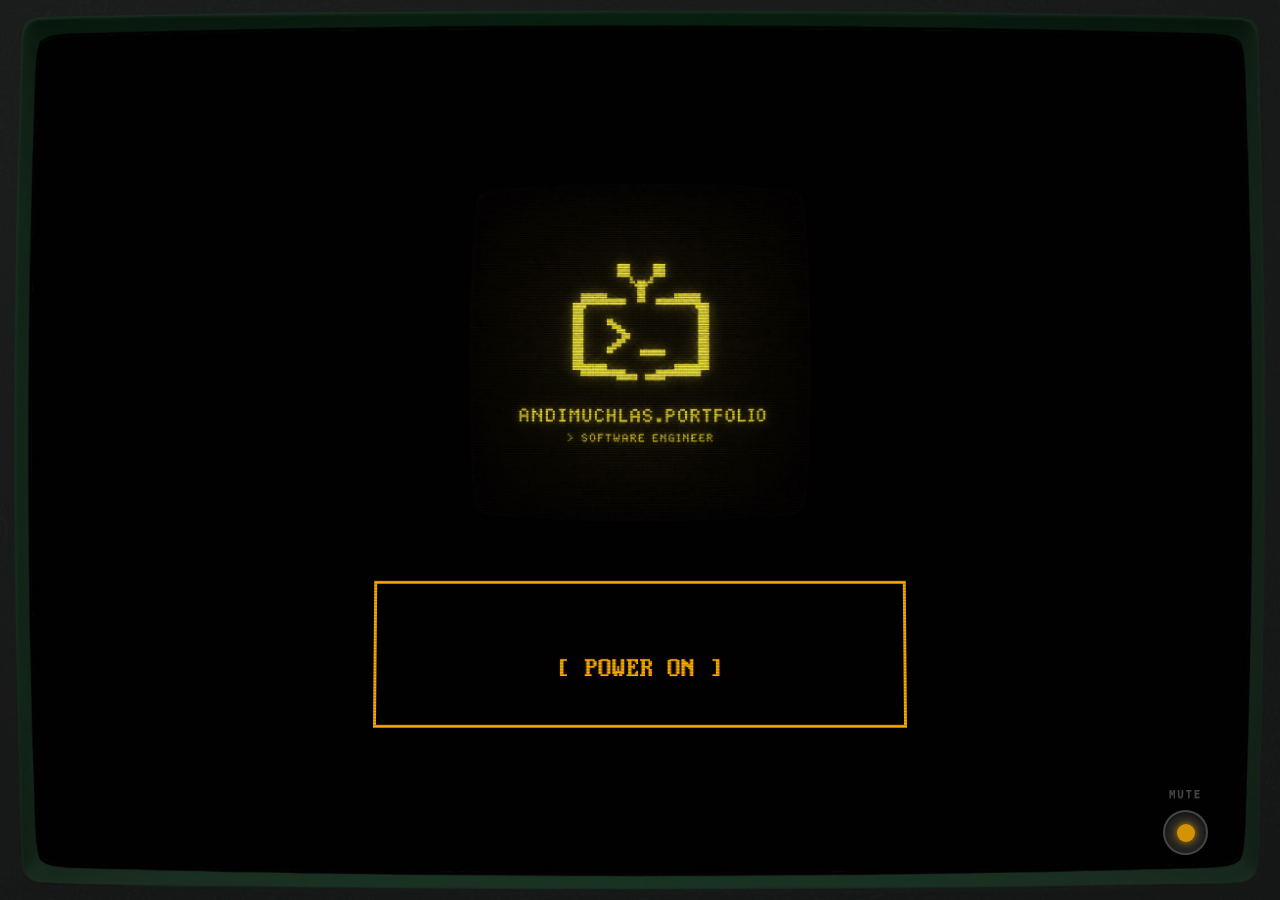
==== index.html @ 0d11bb4f "feat: updating project, standarize typing" ====
<!DOCTYPE html>
<html lang="en">

<head>
    <meta charset="UTF-8">
    <meta name="viewport" content="width=device-width, initial-scale=1.0">
    <title>Andi Muchlas | Full-Stack &amp; Geospatial Software Engineer | AMRSYS 9400</title>
    <link rel="canonical" href="https://andi.is-a.dev/">
    <meta name="google-site-verification" content="oA6vp4Z1dQgkfulUocs3tjHsFD3Jf-U3T1Q2BuzK4dA">
    <link rel="stylesheet" href="/css/reset.css">
    <link rel="stylesheet" href="/css/monitor.css">
    <link rel="stylesheet" href="/css/crt-hardware.css">
    <link rel="stylesheet" href="/css/crt-phosphor.css">
    <link rel="stylesheet" href="/css/dos-ui.css">
    <link rel="icon" type="image/png" href="/assets/img/logo/web-logo.png">
    <link rel="sitemap" type="application/xml" title="Sitemap" href="/sitemap.xml">
    <meta name="description" content="Official portfolio of Andi Muchlas Ramadani - Full-Stack &amp; Geospatial Software Engineer. Interactive web platforms, spatial routing systems, Three.js 3D graphics, and distributed backend services.">
    <meta name="keywords" content="Andi Muchlas, Andi Dev, Andi Developer, Andi Muchlas Ramadani, Full-Stack Engineer, Geospatial Engineer, React, Next.js, Three.js, Leaflet, Go, TypeScript, PostGIS, Uber H3, OSRM, C#, Unity, Kubernetes, Redis, NATS, Typesense, Retro Portfolio, TUI">
    <meta name="author" content="Andi Muchlas Ramadani">

    <!-- Open Graph / Facebook -->
    <meta property="og:type" content="website">
    <meta property="og:url" content="https://andi.is-a.dev/">
    <meta property="og:title" content="Andi Muchlas - Full-Stack &amp; Geospatial Software Engineer">
    <meta property="og:description" content="Official portfolio of Andi Muchlas. Full-Stack &amp; Geospatial Software Engineer: TypeScript, React, Next.js, Three.js, Leaflet, Go, PostGIS, Uber H3, C#, and Unity.">
    <meta property="og:image" content="https://andi.is-a.dev/assets/img/logo/web-logo.png">

    <!-- Twitter -->
    <meta property="twitter:card" content="summary_large_image">
    <meta property="twitter:url" content="https://andi.is-a.dev/">
    <meta property="twitter:title" content="Andi Muchlas - Full-Stack &amp; Geospatial Software Engineer">
    <meta property="twitter:description" content="Official portfolio of Andi Muchlas. Full-Stack &amp; Geospatial Software Engineer: TypeScript, React, Next.js, Three.js, Leaflet, Go, PostGIS, Uber H3, C#, and Unity.">
    <meta property="twitter:image" content="https://andi.is-a.dev/assets/img/logo/web-logo.png">
    
    <!-- Structured Data -->
    <script type="application/ld+json">
    {
      "@context": "https://schema.org",
      "@type": "Person",
      "name": "Andi Muchlas Ramadani",
      "alternateName": ["Andi Muchlas", "Andi Dev", "Andi Developer"],
      "jobTitle": "Full-Stack & Geospatial Software Engineer",
      "url": "https://andi.is-a.dev/",
      "sameAs": [
        "https://linkedin.com/in/andimuchlas",
        "https://github.com/andimuchlas",
        "https://landing-page-porfolio-one.vercel.app/"
      ]
    }
    </script>
    
    <!-- Vercel Analytics -->
    <script>
        window.va = window.va || function () { (window.vaq = window.vaq || []).push(arguments); };
    </script>
    <script defer src="/_vercel/insights/script.js"></script>
</head>

<body>
    <!-- Hidden SEO Content for Indexing -->
    <section style="position: absolute; width: 1px; height: 1px; padding: 0; margin: -1px; overflow: hidden; clip: rect(0, 0, 0, 0); border: 0;">
        <h1>Andi Muchlas Ramadani - Full-Stack &amp; Geospatial Software Engineer Portfolio</h1>
        <h2>Retro Terminal TUI Portfolio - Full-Stack Web · Geospatial · Distributed Systems · Interactive 3D</h2>
        <p>Andi Muchlas is a Full-Stack &amp; Geospatial Software Engineer with 3+ years of experience delivering end-to-end applications. Proficient across modern frontend (TypeScript, React, Next.js, Three.js, Leaflet, Tailwind CSS), distributed backend engines (Go, Node.js/Bun, PHP, PostgreSQL/PostGIS, Uber H3, OSRM, Redis, NATS, gRPC Protobuf, Kubernetes), and real-time interactive systems (Unity C#, LiDAR IoT sensors, WebSockets).</p>
        
        <h3>Technical Skills</h3>
        <ul>
            <li>Languages: TypeScript, JavaScript, Go, PHP, Python, SQL, C#</li>
            <li>Frontend &amp; Web: React, Next.js (App Router), Tailwind CSS, Three.js, Leaflet, D3.js, WebSockets</li>
            <li>Backend &amp; Geospatial: PostgreSQL, PostGIS, Spatial SQL, Uber H3 Hexagonal Grid, OSRM, Redis, NATS, Hono.js, gRPC (Protobuf), Scrapy ETL</li>
            <li>Real-Time &amp; Interactive: Unity (C#), LiDAR Sensor Telemetry, WebSocket Streaming, Oculus LipSync</li>
            <li>Cloud &amp; DevOps: Docker, Kubernetes, AWS (S3, IAM), Vercel, CI/CD, Linux</li>
            <li>Testing &amp; Methods: Vitest (Automated Unit Testing), Client-Side Math Engines, SEO (JSON-LD)</li>
            <li>Spoken Languages: Indonesian (Native), English (Professional Working Proficiency)</li>
        </ul>

        <h3>Professional Experience</h3>
        <p>Currently working as Software Engineer (Backend &amp; Web Systems) at PT Lintas Cakra Cipta (Go, Leaflet, PostGIS, Kubernetes, Redis, NATS) and Interactive Software Engineer at Molca Teknologi Nusantara (Unity, C#). Previous roles include Software Engineer (IoT &amp; Interactive Systems) at Automata Visual (Geological Museum Disaster Room LiDAR installation) and Software Engineer (Web &amp; Interactive Systems) at UVISUAL Studio (Gephyrion full-stack PHP/Unity WebSocket platform), alongside teaching assistant mentorship at ITENAS.</p>
        
        <h3>Links & Site Navigation</h3>
        <nav>
            <a href="/">Home Menu</a> |
            <a href="/profile">Profile</a> |
            <a href="/experience">Work Experience</a> |
            <a href="/projects">Projects</a> |
            <a href="/skills">Skills</a> |
            <a href="/certification">Certifications</a> |
            <a href="https://linkedin.com/in/andimuchlas">LinkedIn Profile</a> |
            <a href="https://github.com/andimuchlas">GitHub Repositories</a> |
            <a href="https://landing-page-porfolio-one.vercel.app/">Modern Interactive Web Portfolio</a>
        </nav>
    </section>
    
    <div id="room">
        <div id="monitor-assembly">
            <div class="monitor-frame-overlay"></div>

            <div class="screen-container">
                <div class="screen-glass">
                    <div class="screen-glow-to-bezel"></div>

                    <div class="cristal"></div>
                    <div class="scanline"></div>
                    <div class="scanline1"></div>
                    <div class="glitch-overlay">
                        <div class="glitch-bar glitch-active"></div>
                    </div>
                    <div class="dirt-overlay"></div>

                    <div id="wipe-transition-layer">
                        <div id="terminal-content" class="phosphor-amber">
                            <!-- Mobile Notice -->
                            <div id="mobile-notice" style="display: none; position: absolute; top: 0; left: 0; width: 100%; height: 100%; flex-direction: column; align-items: center; justify-content: center; z-index: 101; background: #000; padding: 2vmin; text-align: center;">
                                <pre style="font-size: 2.5vmin; line-height: 1.2; color: #FFB000; margin-bottom: 3vmin; pointer-events: none; white-space: pre; text-align: left; display: inline-block;">
╔════════════════════════════╗
║   AMRSYS/9400  WARNING     ║
╠════════════════════════════╣
║                            ║
║  Display resolution        ║
║  below minimum threshold.  ║
║                            ║
║  Recommended: 1024x768     ║
║  Current: mobile viewport  ║
║                            ║
╚════════════════════════════╝</pre>
                                <div style="display: flex; flex-direction: column; gap: 3vmin; align-items: center; width: 100%;">
                                    <div id="continue-btn" style="padding: 1.5vmin 0; border: 2px solid #FFB000; cursor: pointer; font-size: 0.9em; transition: all 0.2s; background: rgba(0,0,0,0.9); width: 70vmin; display: flex; justify-content: center; align-items: center; white-space: nowrap;">
                                        [ CONTINUE ANYWAY ]
                                    </div>
                                    <div id="compact-btn" style="padding: 1.5vmin 0; border: 2px solid #FFB000; cursor: pointer; font-size: 0.9em; transition: all 0.2s; background: rgba(0,0,0,0.9); opacity: 0.6; width: 70vmin; display: flex; justify-content: center; align-items: center; white-space: nowrap;">
                                        [ VIEW COMPACT MODE ]
                                    </div>
                                </div>
                            </div>

                            <!-- Desktop/Splash Screen -->
                            <div id="splash-screen"
                                style="position: absolute; top: 0; left: 0; width: 100%; height: 100%; display: flex; flex-direction: column; align-items: center; justify-content: center; z-index: 100; gap: 6vmin; background: #000;">
                                <img src="assets/img/logo/web-logo.png" alt="Logo"
                                    style="width: 40vmin; height: auto; opacity: 0.9; filter: grayscale(1) sepia(1) hue-rotate(15deg) saturate(3) brightness(1.2);">
                                <div id="power-btn"
                                    style="padding: 1vmin 6vmin; border: 3px solid #FFB000; cursor: pointer; font-size: 3vmin; transition: all 0.2s; background: rgba(0,0,0,0.9); text-align: center; width: 60vmin; display: flex; align-items: center; justify-content: center; margin: 0 auto;">
                                    [ POWER ON ]
                                </div>
                            </div>
                        </div>
                    </div>
                </div>
            </div>
            <!-- Hardware Buttons on Bezel -->
            <div id="btn-mute-container" style="position: absolute; bottom: 5vmin; right: 8vmin; display: flex; flex-direction: column; align-items: center; gap: 1vmin; z-index: 1100;">
                <span style="color: #444; font-size: 1.2vmin; font-family: monospace; font-weight: bold; letter-spacing: 0.2vmin; text-shadow: 0 1px 0 rgba(255,255,255,0.1);">MUTE</span>
                <div id="btn-mute" 
                     title="Mute/Unmute (M)"
                     style="width: 5vmin; height: 5vmin; background: #222; border: 2px solid #444; border-radius: 50%; cursor: pointer; box-shadow: inset 0 2px 4px rgba(0,0,0,0.5), 0 2px 4px rgba(0,0,0,0.8); display: flex; align-items: center; justify-content: center; transition: transform 0.1s;">
                    <div style="width: 2vmin; height: 2vmin; background: #FFB000; border-radius: 50%; opacity: 0.8; box-shadow: 0 0 8px #FFB000;"></div>
                </div>
            </div>
        </div>
    </div>

    <input type="text" id="keyboard-capture" autocomplete="off" spellcheck="false"
        style="position: absolute; opacity: 0; top: -1000px;">

    <script defer src="/js/audio.js"></script>
    <script defer src="/js/renderer.js"></script>
    <script defer src="/js/sections/profile.js"></script>
    <script defer src="/js/sections/experience.js"></script>
    <script defer src="/js/sections/projects.js"></script>
    <script defer src="/js/sections/skills.js"></script>
    <script defer src="/js/sections/contact.js"></script>
    <script defer src="/js/menu.js"></script>
    <script defer src="/js/boot.js"></script>
    <script>
        document.addEventListener('DOMContentLoaded', () => {
            const powerBtn = document.getElementById('power-btn');
            const splash = document.getElementById('splash-screen');
            const mobileNotice = document.getElementById('mobile-notice');
            const continueBtn = document.getElementById('continue-btn');
            const compactBtn = document.getElementById('compact-btn');

            const isMobile = window.innerWidth < 768;
            const mobileAck = sessionStorage.getItem('amrsys_mobile_ack') === 'true';
            const isPoweredOn = sessionStorage.getItem('amrsys_powered_on') === 'true';

            if (isMobile && !mobileAck) {
                mobileNotice.style.display = 'flex';
                splash.style.display = 'none';
            }

            const handleMobileDismiss = () => {
                sessionStorage.setItem('amrsys_mobile_ack', 'true');
                mobileNotice.style.display = 'none';
                if (isPoweredOn) {
                    document.body.classList.add('power-on');
                    window.MenuManager.showMenu(false);
                } else {
                    splash.style.display = 'flex';
                }
                if (window.Audio) {
                    window.Audio.init();
                    window.Audio.playClick();
                }
            };

            continueBtn.addEventListener('click', handleMobileDismiss);
            compactBtn.addEventListener('click', handleMobileDismiss);

            if (isPoweredOn) {
                splash.style.display = 'none';
                document.body.classList.add('power-on');
                // Give scripts time to defer load
                setTimeout(() => {
                    if (window.MenuManager) {
                        window.MenuManager.showMenu(false);
                    }
                }, 50);
            }

            powerBtn.addEventListener('click', async () => {
                powerBtn.style.pointerEvents = 'none';
                sessionStorage.setItem('amrsys_powered_on', 'true');
                if (window.Audio) await window.Audio.init();
                splash.style.display = 'none';
                if (window.innerWidth >= 768) {
                    document.getElementById('keyboard-capture').focus();
                }
                window.BootManager.start();
            });

            document.body.addEventListener('click', () => {
                if (window.innerWidth >= 768) {
                    const kc = document.getElementById('keyboard-capture');
                    if (kc) kc.focus();
                }
            });
        });
    </script>
</body>

</html>
---- css/monitor.css ----
/* css/monitor.css */
#room {
    width: 100vw;
    height: 100vh;
    display: flex;
    justify-content: center;
    align-items: center;
    background-color: #000;
    position: relative;
    padding: 0;
    overflow: hidden;
    cursor: url("data:image/svg+xml,%3Csvg xmlns='http://www.w3.org/2000/svg' width='32' height='32' viewBox='0 0 32 32'%3E%3Cpath d='M0 0 L0 24 L6 18 L12 30 L16 28 L10 16 L18 16 Z' fill='%23FFB000' stroke='%23000' stroke-width='1'/%3E%3C/svg%3E") 0 0, auto;
}

#monitor-assembly {
    position: relative;
    z-index: 1;
    width: 100%;
    height: 100%;
}

.screen-container {
    width: 100%;
    height: 100%;
    position: absolute;
    top: 0; left: 0;
    background-color: #000;
}

.monitor-frame-overlay {
    position: absolute;
    top: 0;
    left: 0;
    width: 100%;
    height: 100%;
    background-image: url('../assets/img/frame-monitor.png');
    background-size: 100% 100%; /* Stretch frame to fit viewport */
    background-position: center;
    background-repeat: no-repeat;
    pointer-events: none; /* Let clicks pass through to the screen */
    z-index: 100;
}
---- css/crt-hardware.css ----
/* css/crt-hardware.css */

.screen-glass {
    width: 100%;
    height: 100%;
    position: relative;
    overflow: hidden;
    background-color: black;
    animation: flicker 4s infinite linear;
}

.screen-glass::before {
    content: "";
    position: absolute;
    top: 0; left: 0; width: 100%; height: 100%;
    background-image: radial-gradient(200% 250% at center, rgba(0, 70, 70, 0.85), black 100%);
    opacity: 0;
    transition: opacity 4s ease-in;
    pointer-events: none;
    z-index: 1;
}

body.power-on .screen-glass::before {
    opacity: 1;
    transition: none !important;
}

@keyframes flicker {
    0%, 19.999%, 22%, 62.999%, 64%, 64.999%, 70%, 100% { opacity: 1; }
    20%, 21.999%, 63%, 63.999%, 65%, 69.999% { opacity: 0.98; }
}

/* Background noise */
.dirt-overlay {
    position: absolute;
    top: 0;
    left: 0;
    width: 100%;
    height: 100%;
    background-image: url('../assets/img/background-noise.png');
    background-size: cover;
    mix-blend-mode: overlay; /* or screen/multiply depending on the noise image */
    opacity: 0.15;
    z-index: 45;
    pointer-events: none;
}

/* Videomator exact cristal effect */
.cristal {
    pointer-events: none;	
    overflow: hidden;
    position: fixed;
    top: 0; right: 0; bottom: 0; left: 0;
    width: 100%;
    height: 100%;
    opacity: 0.6;
    background: linear-gradient(rgba(18, 16, 16, 0) 50%, rgba(0, 0, 0, 0.25) 50%), linear-gradient(90deg, rgba(255, 0, 0, 0.06), rgba(0, 255, 0, 0.02), rgba(0, 0, 255, 0.06));
    background-size: 100% 3px, 2px 100%;
    z-index: 50;
}

/* Videomator exact scanlines */
.scanline {
    width: 100%;
    height: 100px;
    z-index: 51;
    background: linear-gradient(
        0deg,
        rgba(0, 0, 0, 0) 0%,
        rgba(255, 255, 255, 0.2) 10%,
        rgba(0, 0, 0, 0.1) 100%
    );
    opacity: 0.1;
    position: absolute;
    bottom: 100%;
    animation: scanline 10s linear infinite;
    pointer-events: none;	
}

.scanline1 {
    width: 100%;
    height: 100px;
    z-index: 52;
    background: linear-gradient(
        0deg,
        rgba(0, 0, 0, 0) 0%,
        rgba(255, 255, 255, 0.2) 10%,
        rgba(0, 0, 0, 0.1) 100%
    );
    opacity: 0.1;
    position: absolute;
    bottom: 100%;
    animation: scanline 4s linear infinite;
    pointer-events: none;	
}

@keyframes scanline {
    0% { bottom: 100%; }
    80% { bottom: 100%; }
    100% { bottom: 0%; }
}

/* Occasional Glitch Distortion */
.glitch-overlay {
    position: absolute;
    top: 0;
    left: 0;
    width: 100%;
    height: 100%;
    z-index: 60;
    pointer-events: none;
    overflow: hidden;
}

.glitch-bar {
    position: absolute;
    width: 100%;
    height: 2px;
    background: rgba(255, 255, 255, 0.3);
    box-shadow: 0 0 10px rgba(0, 255, 255, 0.5), 0 0 20px rgba(255, 0, 255, 0.5);
    opacity: 0;
    z-index: 61;
}

@keyframes glitchMove {
    0% { top: -10%; opacity: 0; transform: scaleY(1) skewX(0deg); }
    2% { opacity: 0.8; transform: scaleY(10) skewX(20deg); }
    5% { opacity: 0.5; transform: scaleY(2) skewX(-20deg); }
    8% { top: 110%; opacity: 0; transform: scaleY(1) skewX(0deg); }
    100% { top: 110%; opacity: 0; }
}

.glitch-active {
    animation: glitchMove 6s infinite linear;
    /* We'll trigger this infrequently via a longer duration or JS */
    animation-delay: 5s; 
    animation-duration: 20s; 
}

#wipe-transition-layer {
    width: 100%;
    height: 100%;
    position: relative;
    z-index: 10;
    /* Simulate barrel distortion with a stronger CSS perspective to make it feel convex */
    transform: perspective(800px) rotateX(1.5deg) scale(0.98);
    transform-style: preserve-3d;
    
    /* Occasional Glitch */
    animation: contentGlitch 25s infinite linear;
}

@keyframes contentGlitch {
    0%, 90%, 100% { transform: perspective(800px) rotateX(1.5deg) scale(0.98) translate(0); filter: none; }
    92% { transform: perspective(800px) rotateX(1.5deg) scale(0.98) translate(-10px, 2px); filter: hue-rotate(90deg) brightness(1.5); }
    94% { transform: perspective(800px) rotateX(1.5deg) scale(0.98) translate(10px, -2px); filter: hue-rotate(-90deg) brightness(1.2); }
    96% { transform: perspective(800px) rotateX(1.5deg) scale(0.98) translate(-5px, 1px); filter: contrast(2) brightness(2); }
    98% { transform: perspective(800px) rotateX(1.5deg) scale(0.98) translate(0); filter: none; }
}

/* Startup animation only during initial cold boot */
body.cold-booting #wipe-transition-layer {
    animation: startup 1.5s ease-out forwards;
}

body.power-on #wipe-transition-layer {
    transform: perspective(800px) rotateX(1.5deg) scale(0.98);
    opacity: 1;
}

@keyframes startup {
    0% { transform: scale(0.005, 0.005); filter: brightness(3); opacity: 0; }
    30% { transform: scale(1, 0.005); filter: brightness(2); opacity: 1; }
    100% { transform: perspective(800px) rotateX(1.5deg) scale(0.98); 
           filter: brightness(1); opacity: 1; }
}

@keyframes shutdown {
    0% { transform: scale(1, 1); filter: brightness(1); }
    40% { transform: scale(1, 0.005); filter: brightness(2); }
    70% { transform: scale(0.005, 0.005); filter: brightness(3); opacity: 1; }
    100% { transform: scale(0, 0); filter: brightness(0); opacity: 0; }
}
---- css/crt-phosphor.css ----
/* css/crt-phosphor.css */

@font-face {
    font-family: "Eagle SpCGA Alt3";
    src: url("../assets/fonts/Web437_EagleSpCGA_Alt3.woff") format("woff");
    font-weight: normal;
    font-style: normal;
    font-variant: small-caps;
}
@font-face {
    font-family: "Web437_EagleSpCGA_Alt2";
    src: url("../assets/fonts/Web437_EagleSpCGA_Alt2.woff") format("woff");
    font-weight: normal;
    font-style: normal;
}
@font-face {
    font-family: "WebPlus_IBM_VGA_8x16";
    src: url("../assets/fonts/WebPlus_IBM_VGA_8x16.woff") format("woff");
    font-weight: normal;
    font-style: normal;
}
@font-face {
    font-family: 'VT323';
    src: url('../assets/fonts/VT323-Regular.ttf') format('truetype');
    font-weight: normal;
    font-style: normal;
}

body {
    font-family: "WebPlus_IBM_VGA_8x16", Inconsolata, monospace;
}

@keyframes textShadowAmber {
    0%, 100% { text-shadow: 0 0 2px rgba(255, 176, 0, 0.4), 0 0 5px rgba(255, 176, 0, 0.2); }
    50% { text-shadow: 0 0 1px rgba(255, 176, 0, 0.3), 0 0 4px rgba(255, 176, 0, 0.1); }
}

@keyframes textShadowGreen {
    0%, 100% { text-shadow: 0 0 2px rgba(0, 255, 136, 0.4), 0 0 5px rgba(0, 255, 136, 0.2); }
    50% { text-shadow: 0 0 1px rgba(0, 255, 136, 0.3), 0 0 4px rgba(0, 255, 136, 0.1); }
}

.phosphor-amber {
    color: #FFB000;
    text-shadow: 0 0 2px rgba(255, 176, 0, 0.4);
}

.phosphor-green-primary {
    color: #00ff88;
    text-shadow: 0 0 2px rgba(0, 255, 136, 0.4);
}

.phosphor-green-dim {
    color: #00aa55;
    text-shadow: 0 0 2px rgba(0, 170, 85, 0.4);
}

.phosphor-highlight {
    color: #050505;
    background: #FFB000; /* Use Amber for selection background to match primary theme */
    text-shadow: none;
}

/* Phosphor Persistence (Fade in) */
.phosphor-fade-in {
    animation: phosphorPersistence 120ms ease-out forwards;
    opacity: 0;
}

@keyframes phosphorPersistence {
    0% { opacity: 0; filter: brightness(0); }
    50% { opacity: 0.8; filter: brightness(1.5); }
    100% { opacity: 1; filter: brightness(1); }
}

/* The prompt cursor blink */
.cursor {
    display: inline-block;
    width: 0.6em;
    height: 1em;
    background-color: #009900;
    vertical-align: bottom;
    animation: cursorBlink 1.05s steps(2, start) infinite;
}

@keyframes cursorBlink {
    0%, 100% { opacity: 1; }
    50% { opacity: 0; }
}

/* Screen Wipe Transition */
.screen-wipe-enter {
    animation: wipeEnter 200ms linear forwards; 
}

.screen-wipe-exit {
    animation: wipeExit 150ms linear forwards;
}

@keyframes wipeEnter {
    0% { clip-path: polygon(0 0, 0 0, 0 100%, 0 100%); opacity: 0; filter: contrast(3); }
    50% { opacity: 1; filter: brightness(1.5) contrast(2) hue-rotate(-10deg); }
    100% { clip-path: polygon(0 0, 100% 0, 100% 100%, 0 100%); filter: brightness(1) contrast(1); }
}

@keyframes wipeExit {
    0% { clip-path: polygon(0 0, 100% 0, 100% 100%, 0 100%); filter: brightness(1); opacity: 1; }
    50% { filter: brightness(2) contrast(2) hue-rotate(10deg); }
    100% { clip-path: polygon(100% 0, 100% 0, 100% 100%, 100% 100%); opacity: 0; }
}

::selection {
    color: #00f0f0;
    background: #008008;
    text-shadow: none;
}
---- css/dos-ui.css ----
/* css/dos-ui.css */

#terminal-content {
    font-size: 3.5vmin; /* Huge font size like Videomator */
    line-height: 1.15;
    white-space: pre-wrap; /* Allow flowing text */
    height: 100%;
    width: 100%;
    /* Increase padding to ensure content fits inside the bezel of frame-monitor.png */
    padding: 8vmin 12vmin 12vmin 12vmin; 
    overflow-y: auto; /* Enable scrolling */
    overflow-x: hidden;
    user-select: none;
    display: block; /* Remove flex centering so it flows from top */
    box-sizing: border-box; /* Ensure padding doesn't push width out */
}

/* Custom scrollbar for retro feel */
#terminal-content::-webkit-scrollbar {
    width: 2vmin;
}
#terminal-content::-webkit-scrollbar-track {
    background: #0a0a0a;
}
#terminal-content::-webkit-scrollbar-thumb {
    background: #FFB000;
    border: 2px solid #0a0a0a;
}

/* Inverse highlight for solid Videomator-style top bars */
.phosphor-highlight-inverse {
    background-color: #FFB000;
    color: #050505;
    -webkit-text-fill-color: #050505;
    text-shadow: none;
    display: block;
    width: 100%;
    padding: 1vmin 2vmin;
    box-sizing: border-box;
}

/* Dedicated Retro DOS Navigation Bar */
.dos-navbar-container {
    background-color: #FFB000;
    color: #050505;
    -webkit-text-fill-color: #050505;
    text-shadow: none;
    display: flex;
    justify-content: space-between;
    align-items: center;
    width: 100%;
    padding: 0.6vmin 1.5vmin;
    min-height: 4.2vmin;
    box-sizing: border-box;
    font-size: clamp(13px, 1.8vmin, 22px);
    overflow: hidden;
    position: relative;
    z-index: 20;
    margin-bottom: 1.5vmin;
}

.dos-navbar-items {
    display: flex;
    align-items: center;
    justify-content: space-evenly;
    gap: clamp(8px, 1.4vmin, 24px);
    flex: 1;
    min-width: 0;
    overflow-x: auto;
    scrollbar-width: none;
    -ms-overflow-style: none;
}
.dos-navbar-items::-webkit-scrollbar {
    display: none;
}

.dos-nav-link {
    display: inline-flex;
    align-items: center;
    white-space: nowrap;
    width: auto !important;
    color: #050505 !important;
    -webkit-text-fill-color: #050505 !important;
    text-decoration: none !important;
    padding: 0.25vmin 0.6vmin;
    cursor: pointer;
    font-family: inherit;
    font-size: inherit;
    line-height: 1.2;
    border-radius: 1px;
    flex-shrink: 0;
    transition: background-color 0.1s;
}

.dos-nav-link:hover, .dos-nav-link:focus {
    background-color: rgba(0, 0, 0, 0.2);
    outline: none;
}

.dos-nav-link.active {
    background-color: rgba(0, 0, 0, 0.25);
    font-weight: bold;
}

.dos-nav-link .selector {
    display: inline-block;
    width: 1.5ch;
    color: #050505;
    -webkit-text-fill-color: #050505;
    margin-right: 0.4vmin;
    text-align: center;
    user-select: none;
}

.dos-nav-separator {
    color: #050505;
    -webkit-text-fill-color: #050505;
    font-weight: bold;
    opacity: 0.45;
    user-select: none;
    flex-shrink: 0;
    padding: 0 0.2vmin;
}

.dos-nav-clock {
    white-space: nowrap;
    font-size: 1.05em;
    font-family: inherit;
    color: #050505;
    -webkit-text-fill-color: #050505;
    margin-left: 2vmin;
    flex-shrink: 0;
    font-variant-numeric: tabular-nums;
    letter-spacing: 0.5px;
}

.retro-footer {
    color: #FFB000;
    opacity: 0.7;
    margin-top: 4vmin;
    font-size: 0.8em;
}

/* Utility classes for text layout */
.center {
    text-align: center;
    width: 100%;
    display: block;
}

.left {
    text-align: left;
}

.right {
    text-align: right;
}

.menu-item {
    cursor: url("data:image/svg+xml,%3Csvg xmlns='http://www.w3.org/2000/svg' width='32' height='32' viewBox='0 0 32 32'%3E%3Cpath d='M0 0 L0 24 L6 18 L12 30 L16 28 L10 16 L18 16 Z' fill='%23FFB000' stroke='%23000' stroke-width='1'/%3E%3C/svg%3E") 0 0, auto !important;
    display: inline-block;
    width: 100%;
}

/* Force retro cursor on all pointer elements */
[style*="cursor: pointer"], [style*="cursor:pointer"], a, button {
    cursor: url("data:image/svg+xml,%3Csvg xmlns='http://www.w3.org/2000/svg' width='32' height='32' viewBox='0 0 32 32'%3E%3Cpath d='M0 0 L0 24 L6 18 L12 30 L16 28 L10 16 L18 16 Z' fill='%23FFB000' stroke='%23000' stroke-width='1'/%3E%3C/svg%3E") 0 0, auto !important;
}

.menu-item .selector {
    display: inline-block;
    width: 2ch; 
    /* The block cursor */
    color: #FFB000;
}

/* When highlighted via keyboard or tap */
@keyframes menuActiveBlink {
    0%, 49% { background-color: rgba(0, 0, 0, 0.2); color: #050505; }
    50%, 100% { background-color: transparent; color: #050505; }
}

.menu-active-blink {
    animation: menuActiveBlink 0.8s infinite step-start;
}

/* REMOVED: modern smooth hover effects. Interaction is driven by discrete selection. */

/* Box Drawing specific styling if needed */
.box-border {
    /* Ensure the line height doesn't break vertical box drawing chars */
    line-height: 1; 
}

/* Animations for specific ASCII diagrams */
.data-packet {
    color: #FFFFFF;
    text-shadow: 0 0 10px #FFFFFF, 0 0 20px #FFFFFF;
    /* We will move this using JS for precise routing along the ASCII lines */
    position: absolute;
    font-weight: bold;
}

/* Progress bar styling */
.progress-bar-container {
    display: inline-block;
}

/* Tooltip for ASCII nodes */
.ascii-tooltip {
    position: absolute;
    background-color: #FFB000;
    color: #000;
    padding: 4px 8px;
    font-size: 14px;
    border: 1px solid #FFF;
    text-shadow: none;
    box-shadow: 4px 4px 0 rgba(0,0,0,0.5);
    z-index: 100;
    pointer-events: none;
    opacity: 0;
    transition: opacity 0.2s;
    font-family: inherit;
    white-space: normal;
    width: max-content;
    max-width: 250px;
}

.ascii-node {
    cursor: help;
    display: inline-block;
    position: relative;
}

.ascii-node:hover {
    color: #FFF;
    text-shadow: 0 0 5px #FFF, 0 0 15px #FFB000;
}

/* Crash Screen */
.crash-screen {
    background-color: #AA0000 !important;
    color: #FFFFFF !important;
    text-shadow: none !important;
    animation: crtCrash 0.5s infinite;
}

@keyframes crtCrash {
    0%, 100% { filter: brightness(1); }
    50% { filter: brightness(1.5); }
}
/* Animations for ASCII Art Glitch */
@keyframes amrGlitch {
    0%, 90% { transform: translate(0); filter: brightness(1); }
    92% { transform: translate(-4px, 2px); filter: brightness(1.8); }
    94% { transform: translate(4px, -2px); filter: brightness(0.8); }
    96% { transform: translate(-2px, -2px); filter: brightness(1.5); }
    100% { transform: translate(0); filter: brightness(1); }
}

@keyframes eyesFlicker {
    0%, 100% { opacity: 1; filter: contrast(1); }
    50% { opacity: 0.85; filter: contrast(1.2); }
    52% { opacity: 0.4; }
    54% { opacity: 0.9; }
}

@keyframes starTwinkle {
    0%, 100% { transform: scale(1); filter: brightness(1) blur(0px); }
    50% { transform: scale(1.05); filter: brightness(1.4) blur(1px); }
    55% { transform: scale(0.95); filter: brightness(0.8); }
}

.anim-amr { animation: amrGlitch 3s infinite; }
.anim-eyes { animation: eyesFlicker 0.15s infinite; }
.anim-star { animation: starTwinkle 2s infinite ease-in-out; }

.phosphor-glow-bright {
    color: #FFB000;
    text-shadow: 0 0 15px #FFB000, 0 0 25px rgba(255,176,0,0.6);
    filter: brightness(1.2);
}

@keyframes retroBlink {
    0%, 49% { opacity: 1; }
    50%, 100% { opacity: 0; }
}
.retro-blink {
    animation: retroBlink 1.0s infinite step-start;
}

/* Mobile & Touch Responsiveness */
.back-btn-dos:hover, .back-btn-dos:active {
    background: #050505 !important;
    color: #FFB000 !important;
    transform: scale(0.97);
}

@media (max-width: 768px) {
    #terminal-content {
        font-size: 3.8vmin;
        padding: 6vmin 6vmin 8vmin 6vmin;
    }
    .dos-instructions {
        display: none !important;
    }
    .back-btn-dos {
        padding: 0.5vmin 2vmin !important;
        font-size: 0.85em !important;
    }
    .dos-navbar-container {
        font-size: clamp(11px, 2.8vmin, 14px);
        padding: 0.6vmin 1vmin;
        min-height: auto;
    }
    .dos-navbar-items {
        flex-wrap: wrap;
        justify-content: center;
        gap: 1vmin;
    }
    .dos-nav-separator {
        display: none;
    }
    .dos-nav-clock {
        display: none;
    }
}
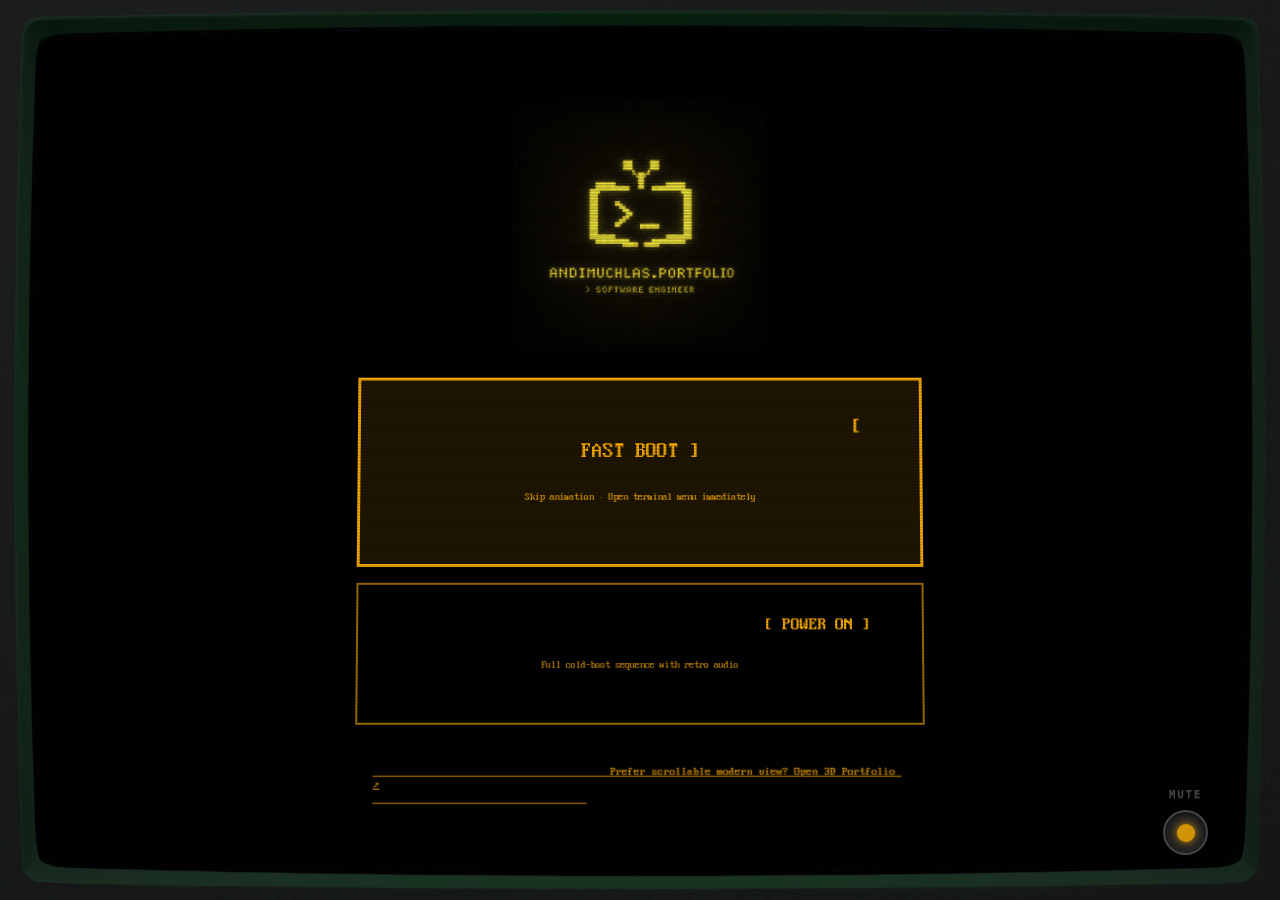
==== commit d94bf408: "feat: updating ui" ====
--- a/index.html
+++ b/index.html
@@ -42,7 +42,7 @@
       "jobTitle": "Full-Stack & Geospatial Software Engineer",
       "url": "https://andi.is-a.dev/",
       "sameAs": [
-        "https://linkedin.com/in/andimuchlas",
+        "https://www.linkedin.com/in/andimuchlas/",
         "https://github.com/andimuchlas",
         "https://landing-page-porfolio-one.vercel.app/"
       ]
@@ -70,12 +70,21 @@
             <li>Backend &amp; Geospatial: PostgreSQL, PostGIS, Spatial SQL, Uber H3 Hexagonal Grid, OSRM, Redis, NATS, Hono.js, gRPC (Protobuf), Scrapy ETL</li>
             <li>Real-Time &amp; Interactive: Unity (C#), LiDAR Sensor Telemetry, WebSocket Streaming, Oculus LipSync</li>
             <li>Cloud &amp; DevOps: Docker, Kubernetes, AWS (S3, IAM), Vercel, CI/CD, Linux</li>
-            <li>Testing &amp; Methods: Vitest (Automated Unit Testing), Client-Side Math Engines, SEO (JSON-LD)</li>
+            <li>Testing &amp; Methods: Vitest, Automated Unit Testing, TDD, SEO (JSON-LD), REST &amp; gRPC API Design</li>
+            <li>AI Engineering &amp; Automation: LLM Orchestration, Agentic Tool-Calling, n8n Workflow Automation, Webhook Integrations, DistilBERT</li>
             <li>Spoken Languages: Indonesian (Native), English (Professional Working Proficiency)</li>
         </ul>
 
         <h3>Professional Experience</h3>
-        <p>Currently working as Software Engineer (Backend &amp; Web Systems) at PT Lintas Cakra Cipta (Go, Leaflet, PostGIS, Kubernetes, Redis, NATS) and Interactive Software Engineer at Molca Teknologi Nusantara (Unity, C#). Previous roles include Software Engineer (IoT &amp; Interactive Systems) at Automata Visual (Geological Museum Disaster Room LiDAR installation) and Software Engineer (Web &amp; Interactive Systems) at UVISUAL Studio (Gephyrion full-stack PHP/Unity WebSocket platform), alongside teaching assistant mentorship at ITENAS.</p>
+        <p>Currently working as Full-Stack Engineer (Web &amp; Mobile) at PT Luwes Inovasi Mandiri (Next.js, NestJS, PostGIS, Flutter/Dart — GoAgri &amp; Luwes Station). Previously Interactive Software Engineer (Remote) at Molca Teknologi Nusantara (Unity C#), Software Engineer (Backend &amp; Web Systems) at PT Lintas Cakra Cipta (Go, Leaflet, PostGIS, Kubernetes, Redis, NATS), Software Engineer (IoT &amp; Interactive Systems) at Automata Visual (Geological Museum Disaster Room LiDAR installation), and Software Engineer (Web &amp; Interactive Systems) at UVISUAL Studio (Gephyrion full-stack PHP/Unity WebSocket platform).</p>
+
+        <h3>Featured Engineering Work</h3>
+        <ul>
+            <li><strong>GoAgri (luwesagri.com)</strong> — Map-based plantation management platform across Next.js 16 (BFF), NestJS/Fastify, PostGIS, and Flutter Android. Built AI farmer assistant (RAG + SSE streaming), discussion forum, broadcast notifications, field tracking, and block-level scheduling.</li>
+            <li><strong>Luwes Station (station.luwesinovasimandiri.com)</strong> — Weather station and flood early-warning platform (AWLR/ARR/AWS, alarms, watershed maps). Built Flutter mobile app from scratch with 120Hz performance and fast cached maps; delivered weather catalog, CSV export, station pinpointing, and PWA.</li>
+            <li><strong>RAJADEREK (rajaderek.com, Private Ops)</strong> — Real-time towing dispatch and spatial routing across ~2.8M POIs and ~70K boundaries. Decoupled TypeScript gateway and Go core via gRPC; slashed search latency to &lt;200ms (p95) with Typesense, Uber H3 proximity indexing, and OSRM dynamic routing.</li>
+            <li><strong>Radar Harga (radarharga.shop)</strong> — Dual-portal B2C price radar and B2B merchant fee/margin calculator (Next.js, Neon PostgreSQL, Drizzle ORM). Integer-based stepwise fee engine with 28/28 Vitest tests, bot-filtered click tracking, and 94%+ SEO audit score.</li>
+        </ul>
         
         <h3>Links & Site Navigation</h3>
         <nav>
@@ -85,7 +94,7 @@
             <a href="/projects">Projects</a> |
             <a href="/skills">Skills</a> |
             <a href="/certification">Certifications</a> |
-            <a href="https://linkedin.com/in/andimuchlas">LinkedIn Profile</a> |
+            <a href="https://www.linkedin.com/in/andimuchlas/">LinkedIn Profile</a> |
             <a href="https://github.com/andimuchlas">GitHub Repositories</a> |
             <a href="https://landing-page-porfolio-one.vercel.app/">Modern Interactive Web Portfolio</a>
         </nav>
@@ -109,38 +118,26 @@
 
                     <div id="wipe-transition-layer">
                         <div id="terminal-content" class="phosphor-amber">
-                            <!-- Mobile Notice -->
-                            <div id="mobile-notice" style="display: none; position: absolute; top: 0; left: 0; width: 100%; height: 100%; flex-direction: column; align-items: center; justify-content: center; z-index: 101; background: #000; padding: 2vmin; text-align: center;">
-                                <pre style="font-size: 2.5vmin; line-height: 1.2; color: #FFB000; margin-bottom: 3vmin; pointer-events: none; white-space: pre; text-align: left; display: inline-block;">
-╔════════════════════════════╗
-║   AMRSYS/9400  WARNING     ║
-╠════════════════════════════╣
-║                            ║
-║  Display resolution        ║
-║  below minimum threshold.  ║
-║                            ║
-║  Recommended: 1024x768     ║
-║  Current: mobile viewport  ║
-║                            ║
-╚════════════════════════════╝</pre>
-                                <div style="display: flex; flex-direction: column; gap: 3vmin; align-items: center; width: 100%;">
-                                    <div id="continue-btn" style="padding: 1.5vmin 0; border: 2px solid #FFB000; cursor: pointer; font-size: 0.9em; transition: all 0.2s; background: rgba(0,0,0,0.9); width: 70vmin; display: flex; justify-content: center; align-items: center; white-space: nowrap;">
-                                        [ CONTINUE ANYWAY ]
-                                    </div>
-                                    <div id="compact-btn" style="padding: 1.5vmin 0; border: 2px solid #FFB000; cursor: pointer; font-size: 0.9em; transition: all 0.2s; background: rgba(0,0,0,0.9); opacity: 0.6; width: 70vmin; display: flex; justify-content: center; align-items: center; white-space: nowrap;">
-                                        [ VIEW COMPACT MODE ]
-                                    </div>
-                                </div>
-                            </div>
-
-                            <!-- Desktop/Splash Screen -->
+                            <!-- Splash Screen (Desktop & Mobile — no warning wall) -->
                             <div id="splash-screen"
-                                style="position: absolute; top: 0; left: 0; width: 100%; height: 100%; display: flex; flex-direction: column; align-items: center; justify-content: center; z-index: 100; gap: 6vmin; background: #000;">
+                                style="position: absolute; top: 0; left: 0; width: 100%; height: 100%; display: flex; flex-direction: column; align-items: center; justify-content: center; z-index: 100; gap: 2.5vmin; background: #000; padding: 2vmin;">
                                 <img src="assets/img/logo/web-logo.png" alt="Logo"
-                                    style="width: 40vmin; height: auto; opacity: 0.9; filter: grayscale(1) sepia(1) hue-rotate(15deg) saturate(3) brightness(1.2);">
-                                <div id="power-btn"
-                                    style="padding: 1vmin 6vmin; border: 3px solid #FFB000; cursor: pointer; font-size: 3vmin; transition: all 0.2s; background: rgba(0,0,0,0.9); text-align: center; width: 60vmin; display: flex; align-items: center; justify-content: center; margin: 0 auto;">
-                                    [ POWER ON ]
+                                    style="width: 30vmin; height: auto; opacity: 0.9; filter: grayscale(1) sepia(1) hue-rotate(15deg) saturate(3) brightness(1.2);">
+                                <div style="display: flex; flex-direction: column; align-items: center; gap: 1.8vmin; width: 64vmin; max-width: 90%;">
+                                    <button type="button" id="fast-boot-btn"
+                                        style="width: 100%; padding: 1.2vmin 4vmin; border: 3px solid #FFB000; cursor: pointer; font-family: inherit; font-size: 2.4vmin; background: rgba(255,176,0,0.12); color: #FFB000; text-align: center; transition: all 0.2s;">
+                                        [ FAST BOOT ]
+                                        <span style="display: block; font-size: 1.2vmin; opacity: 0.78; margin-top: 0.4vmin;">Skip animation · Open terminal menu immediately</span>
+                                    </button>
+                                    <button type="button" id="power-btn"
+                                        style="width: 100%; padding: 1.1vmin 4vmin; border: 2px solid rgba(255,176,0,0.65); cursor: pointer; font-family: inherit; font-size: 2vmin; background: rgba(0,0,0,0.9); color: #FFB000; text-align: center; transition: all 0.2s;">
+                                        [ POWER ON ]
+                                        <span style="display: block; font-size: 1.2vmin; opacity: 0.7; margin-top: 0.4vmin;">Full cold-boot sequence with retro audio</span>
+                                    </button>
+                                    <a href="https://landing-page-porfolio-one.vercel.app/" target="_blank" rel="noopener"
+                                        style="padding: 0.8vmin 2vmin; color: #FFB000; font-family: inherit; font-size: 1.3vmin; opacity: 0.75; text-decoration: underline; margin-top: 0.4vmin;">
+                                        Prefer scrollable modern view? Open 3D Portfolio ↗
+                                    </a>
                                 </div>
                             </div>
                         </div>
@@ -173,43 +170,33 @@
     <script defer src="/js/boot.js"></script>
     <script>
         document.addEventListener('DOMContentLoaded', () => {
+            const fastBootBtn = document.getElementById('fast-boot-btn');
             const powerBtn = document.getElementById('power-btn');
             const splash = document.getElementById('splash-screen');
-            const mobileNotice = document.getElementById('mobile-notice');
-            const continueBtn = document.getElementById('continue-btn');
-            const compactBtn = document.getElementById('compact-btn');
-
-            const isMobile = window.innerWidth < 768;
-            const mobileAck = sessionStorage.getItem('amrsys_mobile_ack') === 'true';
+
             const isPoweredOn = sessionStorage.getItem('amrsys_powered_on') === 'true';
 
-            if (isMobile && !mobileAck) {
-                mobileNotice.style.display = 'flex';
+            const launchTerminal = async (skipBoot = false) => {
+                sessionStorage.setItem('amrsys_powered_on', 'true');
+                if (window.Audio) await window.Audio.init();
                 splash.style.display = 'none';
-            }
-
-            const handleMobileDismiss = () => {
-                sessionStorage.setItem('amrsys_mobile_ack', 'true');
-                mobileNotice.style.display = 'none';
-                if (isPoweredOn) {
+                if (window.innerWidth >= 768) {
+                    document.getElementById('keyboard-capture').focus();
+                }
+                if (skipBoot) {
                     document.body.classList.add('power-on');
-                    window.MenuManager.showMenu(false);
+                    try { localStorage.setItem('amrsys_booted', '1'); } catch (err) {}
+                    if (window.MenuManager) window.MenuManager.showMenu(false);
                 } else {
-                    splash.style.display = 'flex';
-                }
-                if (window.Audio) {
-                    window.Audio.init();
-                    window.Audio.playClick();
+                    try { localStorage.removeItem('amrsys_booted'); } catch (err) {}
+                    window.BootManager.started = false;
+                    window.BootManager.start();
                 }
             };
-
-            continueBtn.addEventListener('click', handleMobileDismiss);
-            compactBtn.addEventListener('click', handleMobileDismiss);
 
             if (isPoweredOn) {
                 splash.style.display = 'none';
                 document.body.classList.add('power-on');
-                // Give scripts time to defer load
                 setTimeout(() => {
                     if (window.MenuManager) {
                         window.MenuManager.showMenu(false);
@@ -217,15 +204,18 @@
                 }, 50);
             }
 
-            powerBtn.addEventListener('click', async () => {
+            if (fastBootBtn) {
+                fastBootBtn.addEventListener('click', async (e) => {
+                    e.stopPropagation();
+                    fastBootBtn.style.pointerEvents = 'none';
+                    await launchTerminal(true);
+                });
+            }
+
+            powerBtn.addEventListener('click', async (e) => {
+                e.stopPropagation();
                 powerBtn.style.pointerEvents = 'none';
-                sessionStorage.setItem('amrsys_powered_on', 'true');
-                if (window.Audio) await window.Audio.init();
-                splash.style.display = 'none';
-                if (window.innerWidth >= 768) {
-                    document.getElementById('keyboard-capture').focus();
-                }
-                window.BootManager.start();
+                await launchTerminal(false);
             });
 
             document.body.addEventListener('click', () => {
--- a/css/dos-ui.css
+++ b/css/dos-ui.css
@@ -298,25 +298,41 @@
 
 @media (max-width: 768px) {
     #terminal-content {
-        font-size: 3.8vmin;
-        padding: 6vmin 6vmin 8vmin 6vmin;
+        font-size: clamp(14px, 3.6vw, 16px);
+        padding: 4vmin 4vmin 6vmin 4vmin;
+        overflow-x: hidden;
     }
     .dos-instructions {
         display: none !important;
     }
     .back-btn-dos {
-        padding: 0.5vmin 2vmin !important;
-        font-size: 0.85em !important;
+        padding: 10px 16px !important;
+        min-height: 44px;
+        display: inline-flex;
+        align-items: center;
+        font-size: 0.9em !important;
+    }
+    .menu-item, .exp-item {
+        min-height: 44px;
+        display: flex;
+        align-items: center;
+        padding: 8px 10px !important;
     }
     .dos-navbar-container {
-        font-size: clamp(11px, 2.8vmin, 14px);
-        padding: 0.6vmin 1vmin;
-        min-height: auto;
+        font-size: clamp(12px, 3vw, 14px);
+        padding: 8px 6px;
+        min-height: 44px;
     }
     .dos-navbar-items {
         flex-wrap: wrap;
         justify-content: center;
-        gap: 1vmin;
+        gap: 6px;
+    }
+    .dos-nav-item {
+        min-height: 40px;
+        padding: 6px 10px;
+        display: inline-flex;
+        align-items: center;
     }
     .dos-nav-separator {
         display: none;
@@ -325,3 +341,138 @@
         display: none;
     }
 }
+
+/* Full-screen clean terminal on small mobile viewports (<640px) */
+@media (max-width: 640px) {
+    #room, #monitor-assembly {
+        width: 100vw !important;
+        height: 100dvh !important;
+        padding: 0 !important;
+        margin: 0 !important;
+        max-width: none !important;
+        max-height: none !important;
+        aspect-ratio: auto !important;
+    }
+    .monitor-frame-overlay,
+    .screen-glow-to-bezel,
+    .cristal,
+    .glitch-overlay,
+    .dirt-overlay,
+    #btn-mute-container {
+        display: none !important;
+    }
+    .screen-container, .screen-glass {
+        position: fixed !important;
+        inset: 0 !important;
+        width: 100vw !important;
+        height: 100dvh !important;
+        border-radius: 0 !important;
+        border: none !important;
+        box-shadow: none !important;
+        transform: none !important;
+    }
+    .scanline, .scanline1 {
+        opacity: 0.15 !important;
+        animation: none !important;
+    }
+    #continue-btn, #compact-btn, #power-btn {
+        min-height: 48px !important;
+        width: min(88vw, 320px) !important;
+        font-size: 14px !important;
+    }
+}
+
+/* Quick View / Compact Recruiter Mode */
+#quick-view {
+    position: fixed;
+    inset: 0;
+    z-index: 2000;
+    background: #08080a;
+    color: #f2f1ec;
+    overflow-y: auto;
+    font-family: system-ui, -apple-system, BlinkMacSystemFont, "Segoe UI", sans-serif;
+    line-height: 1.5;
+    text-shadow: none;
+    padding: 20px 16px 48px;
+}
+.qv-wrap { max-width: 780px; margin: 0 auto; }
+.qv-topbar {
+    display: flex;
+    align-items: center;
+    justify-content: space-between;
+    gap: 12px;
+    padding-bottom: 16px;
+    border-bottom: 1px solid rgba(255, 176, 0, 0.25);
+    margin-bottom: 24px;
+}
+.qv-badge {
+    font-family: monospace;
+    font-size: 12px;
+    letter-spacing: 0.14em;
+    color: #FFB000;
+}
+.qv-tui-btn {
+    background: rgba(255, 176, 0, 0.1);
+    color: #FFB000;
+    border: 1px solid #FFB000;
+    padding: 8px 12px;
+    min-height: 40px;
+    font-family: monospace;
+    font-size: 12px;
+    cursor: pointer;
+}
+.qv-header h1 { font-size: clamp(24px, 6vw, 34px); font-weight: 800; margin: 0 0 6px; color: #fff; }
+.qv-role { color: #b5b7c0; font-size: 14px; margin: 0 0 14px; }
+.qv-links { display: flex; flex-wrap: wrap; gap: 10px; }
+.qv-links a {
+    color: #FFB000;
+    border: 1px solid rgba(255, 176, 0, 0.35);
+    padding: 6px 12px;
+    font-family: monospace;
+    font-size: 12px;
+    text-decoration: none;
+}
+.qv-section { margin-top: 28px; }
+.qv-section h2 {
+    font-family: monospace;
+    font-size: 12px;
+    letter-spacing: 0.18em;
+    color: #FFB000;
+    margin: 0 0 12px;
+}
+.qv-grid { display: grid; gap: 12px; grid-template-columns: repeat(auto-fit, minmax(260px, 1fr)); }
+.qv-card {
+    background: #111216;
+    border: 1px solid rgba(255, 255, 255, 0.1);
+    border-radius: 8px;
+    padding: 14px;
+}
+.qv-card-head { display: flex; justify-content: space-between; align-items: baseline; gap: 8px; }
+.qv-card h3 { margin: 0; font-size: 16px; color: #fff; }
+.qv-card-head a { font-family: monospace; font-size: 11px; color: #FFB000; text-decoration: none; }
+.qv-meta { font-family: monospace; font-size: 11px; color: #9a9ca6; margin: 6px 0 8px; }
+.qv-card p { margin: 0; font-size: 13px; color: #d4d6de; }
+.qv-list { list-style: none; padding: 0; margin: 0; border-top: 1px solid rgba(255, 255, 255, 0.1); }
+.qv-list li {
+    display: flex;
+    flex-wrap: wrap;
+    justify-content: space-between;
+    gap: 6px;
+    padding: 10px 0;
+    border-bottom: 1px solid rgba(255, 255, 255, 0.08);
+    font-size: 13px;
+    color: #d4d6de;
+}
+.qv-list strong { color: #fff; }
+.qv-list span { font-family: monospace; font-size: 11px; color: #FFB000; }
+
+/* Respect reduced motion preferences */
+@media (prefers-reduced-motion: reduce) {
+    .anim-amr, .anim-eyes, .anim-star, .retro-blink,
+    .scanline, .scanline1, .glitch-bar {
+        animation: none !important;
+    }
+    .glitch-overlay {
+        display: none !important;
+    }
+}
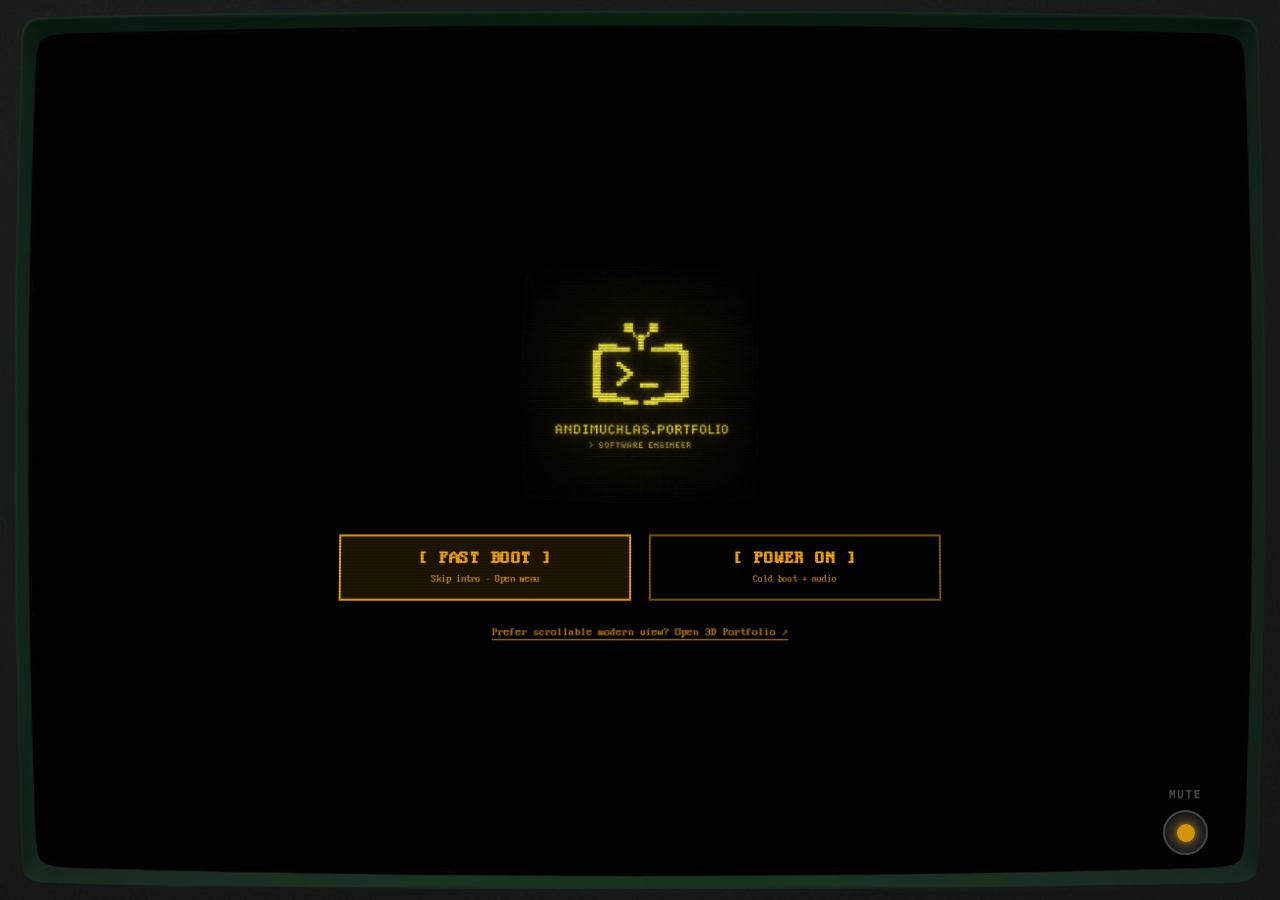
==== commit 9388e46b: "fix: paddingui" ====
--- a/index.html
+++ b/index.html
@@ -119,26 +119,19 @@
                     <div id="wipe-transition-layer">
                         <div id="terminal-content" class="phosphor-amber">
                             <!-- Splash Screen (Desktop & Mobile — no warning wall) -->
-                            <div id="splash-screen"
-                                style="position: absolute; top: 0; left: 0; width: 100%; height: 100%; display: flex; flex-direction: column; align-items: center; justify-content: center; z-index: 100; gap: 2.5vmin; background: #000; padding: 2vmin;">
-                                <img src="assets/img/logo/web-logo.png" alt="Logo"
-                                    style="width: 30vmin; height: auto; opacity: 0.9; filter: grayscale(1) sepia(1) hue-rotate(15deg) saturate(3) brightness(1.2);">
-                                <div style="display: flex; flex-direction: column; align-items: center; gap: 1.8vmin; width: 64vmin; max-width: 90%;">
-                                    <button type="button" id="fast-boot-btn"
-                                        style="width: 100%; padding: 1.2vmin 4vmin; border: 3px solid #FFB000; cursor: pointer; font-family: inherit; font-size: 2.4vmin; background: rgba(255,176,0,0.12); color: #FFB000; text-align: center; transition: all 0.2s;">
-                                        [ FAST BOOT ]
-                                        <span style="display: block; font-size: 1.2vmin; opacity: 0.78; margin-top: 0.4vmin;">Skip animation · Open terminal menu immediately</span>
+                            <div id="splash-screen" style="position: absolute; top: 0; left: 0; width: 100%; height: 100%; display: flex; flex-direction: column; align-items: center; justify-content: center; z-index: 100; gap: 3vmin; background: #000; padding: 2vmin; white-space: normal; text-align: center;">
+                                <img src="assets/img/logo/web-logo.png" alt="Logo" style="width: 28vmin; height: auto; opacity: 0.92; filter: grayscale(1) sepia(1) hue-rotate(15deg) saturate(3) brightness(1.2);">
+                                <div style="display: flex; flex-direction: row; flex-wrap: wrap; align-items: stretch; justify-content: center; gap: 2vmin; width: 100%; max-width: 68vmin;">
+                                    <button type="button" id="fast-boot-btn" style="flex: 1 1 24vmin; min-width: 22vmin; padding: 1.4vmin 2.4vmin; border: 2px solid #FFB000; cursor: pointer; font-family: inherit; background: rgba(255,176,0,0.12); color: #FFB000; text-align: center; transition: all 0.2s; display: flex; flex-direction: column; align-items: center; justify-content: center; gap: 0.5vmin;">
+                                        <span style="font-size: 2vmin; font-weight: bold; letter-spacing: 0.08em;">[ FAST BOOT ]</span>
+                                        <span style="font-size: 1.15vmin; opacity: 0.78;">Skip intro · Open menu</span>
                                     </button>
-                                    <button type="button" id="power-btn"
-                                        style="width: 100%; padding: 1.1vmin 4vmin; border: 2px solid rgba(255,176,0,0.65); cursor: pointer; font-family: inherit; font-size: 2vmin; background: rgba(0,0,0,0.9); color: #FFB000; text-align: center; transition: all 0.2s;">
-                                        [ POWER ON ]
-                                        <span style="display: block; font-size: 1.2vmin; opacity: 0.7; margin-top: 0.4vmin;">Full cold-boot sequence with retro audio</span>
+                                    <button type="button" id="power-btn" style="flex: 1 1 24vmin; min-width: 22vmin; padding: 1.4vmin 2.4vmin; border: 2px solid rgba(255,176,0,0.55); cursor: pointer; font-family: inherit; background: rgba(0,0,0,0.9); color: #FFB000; text-align: center; transition: all 0.2s; display: flex; flex-direction: column; align-items: center; justify-content: center; gap: 0.5vmin;">
+                                        <span style="font-size: 2vmin; font-weight: bold; letter-spacing: 0.08em;">[ POWER ON ]</span>
+                                        <span style="font-size: 1.15vmin; opacity: 0.7;">Cold boot + audio</span>
                                     </button>
-                                    <a href="https://landing-page-porfolio-one.vercel.app/" target="_blank" rel="noopener"
-                                        style="padding: 0.8vmin 2vmin; color: #FFB000; font-family: inherit; font-size: 1.3vmin; opacity: 0.75; text-decoration: underline; margin-top: 0.4vmin;">
-                                        Prefer scrollable modern view? Open 3D Portfolio ↗
-                                    </a>
                                 </div>
+                                <a href="https://landing-page-porfolio-one.vercel.app/" target="_blank" rel="noopener" style="color: #FFB000; font-family: inherit; font-size: 1.25vmin; opacity: 0.72; text-decoration: underline; text-underline-offset: 4px;">Prefer scrollable modern view? Open 3D Portfolio ↗</a>
                             </div>
                         </div>
                     </div>
@@ -194,15 +187,9 @@
                 }
             };
 
-            if (isPoweredOn) {
-                splash.style.display = 'none';
-                document.body.classList.add('power-on');
-                setTimeout(() => {
-                    if (window.MenuManager) {
-                        window.MenuManager.showMenu(false);
-                    }
-                }, 50);
-            }
+            // Always show splash screen ([ FAST BOOT ] / [ POWER ON ]) on fresh load of "/"
+            // (do not auto-jump from stale sessionStorage)
+            void isPoweredOn;
 
             if (fastBootBtn) {
                 fastBootBtn.addEventListener('click', async (e) => {
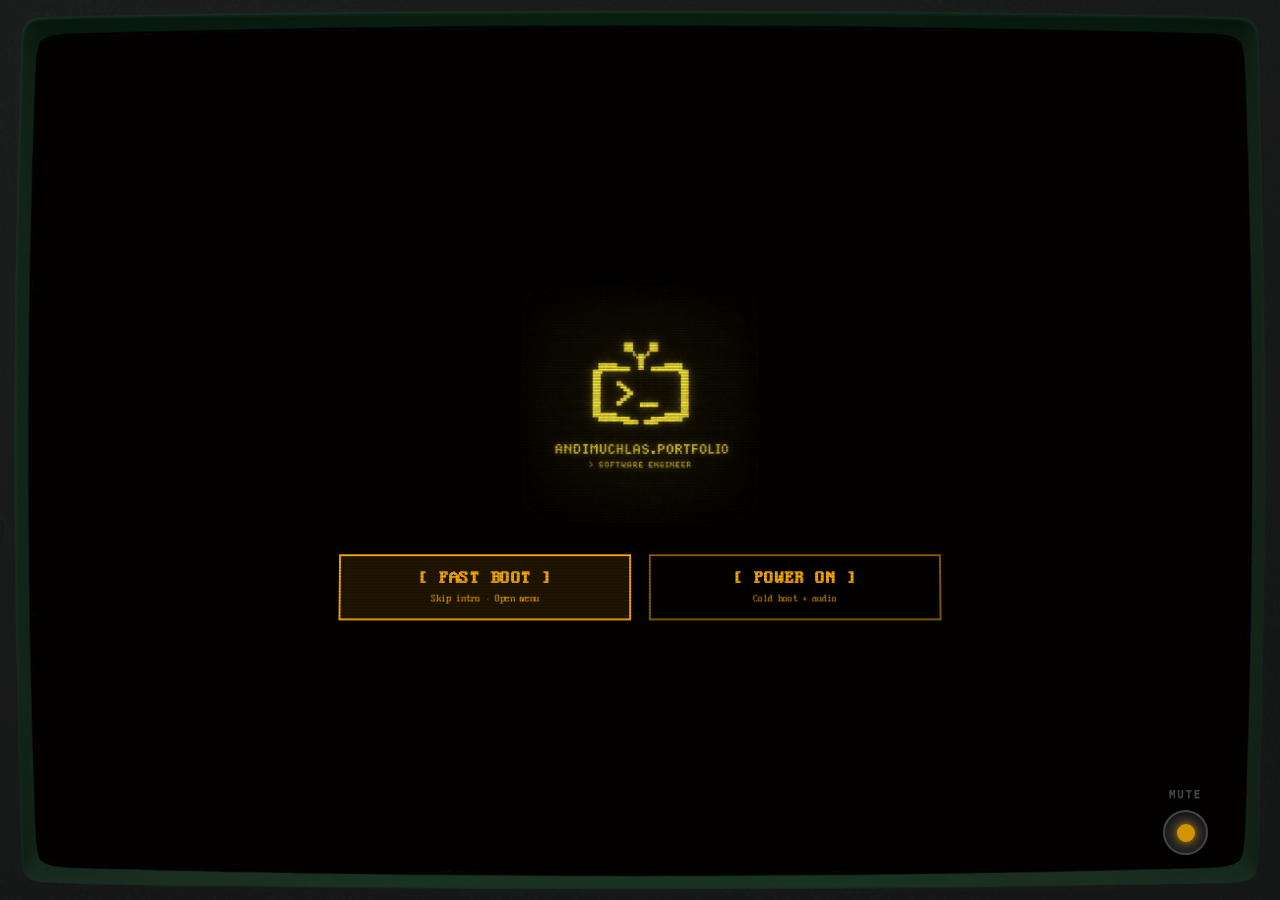
==== commit 3df7bbfb: "chore: deleting view modern ui at main page" ====
--- a/index.html
+++ b/index.html
@@ -131,7 +131,6 @@
                                         <span style="font-size: 1.15vmin; opacity: 0.7;">Cold boot + audio</span>
                                     </button>
                                 </div>
-                                <a href="https://landing-page-porfolio-one.vercel.app/" target="_blank" rel="noopener" style="color: #FFB000; font-family: inherit; font-size: 1.25vmin; opacity: 0.72; text-decoration: underline; text-underline-offset: 4px;">Prefer scrollable modern view? Open 3D Portfolio ↗</a>
                             </div>
                         </div>
                     </div>
@@ -187,9 +186,21 @@
                 }
             };
 
-            // Always show splash screen ([ FAST BOOT ] / [ POWER ON ]) on fresh load of "/"
-            // (do not auto-jump from stale sessionStorage)
-            void isPoweredOn;
+            // Returning to "/" via in-site navigation (e.g., clicking Home/Menu from another section)
+            // skips the splash screen; fresh visits and manual reloads always show [ FAST BOOT ] / [ POWER ON ].
+            const navEntry = performance.getEntriesByType && performance.getEntriesByType('navigation')[0];
+            const isReload = navEntry && navEntry.type === 'reload';
+            const fromSameOrigin = document.referrer && document.referrer.startsWith(window.location.origin);
+
+            if (isPoweredOn && fromSameOrigin && !isReload) {
+                splash.style.display = 'none';
+                document.body.classList.add('power-on');
+                setTimeout(() => {
+                    if (window.MenuManager) {
+                        window.MenuManager.showMenu(false);
+                    }
+                }, 50);
+            }
 
             if (fastBootBtn) {
                 fastBootBtn.addEventListener('click', async (e) => {
